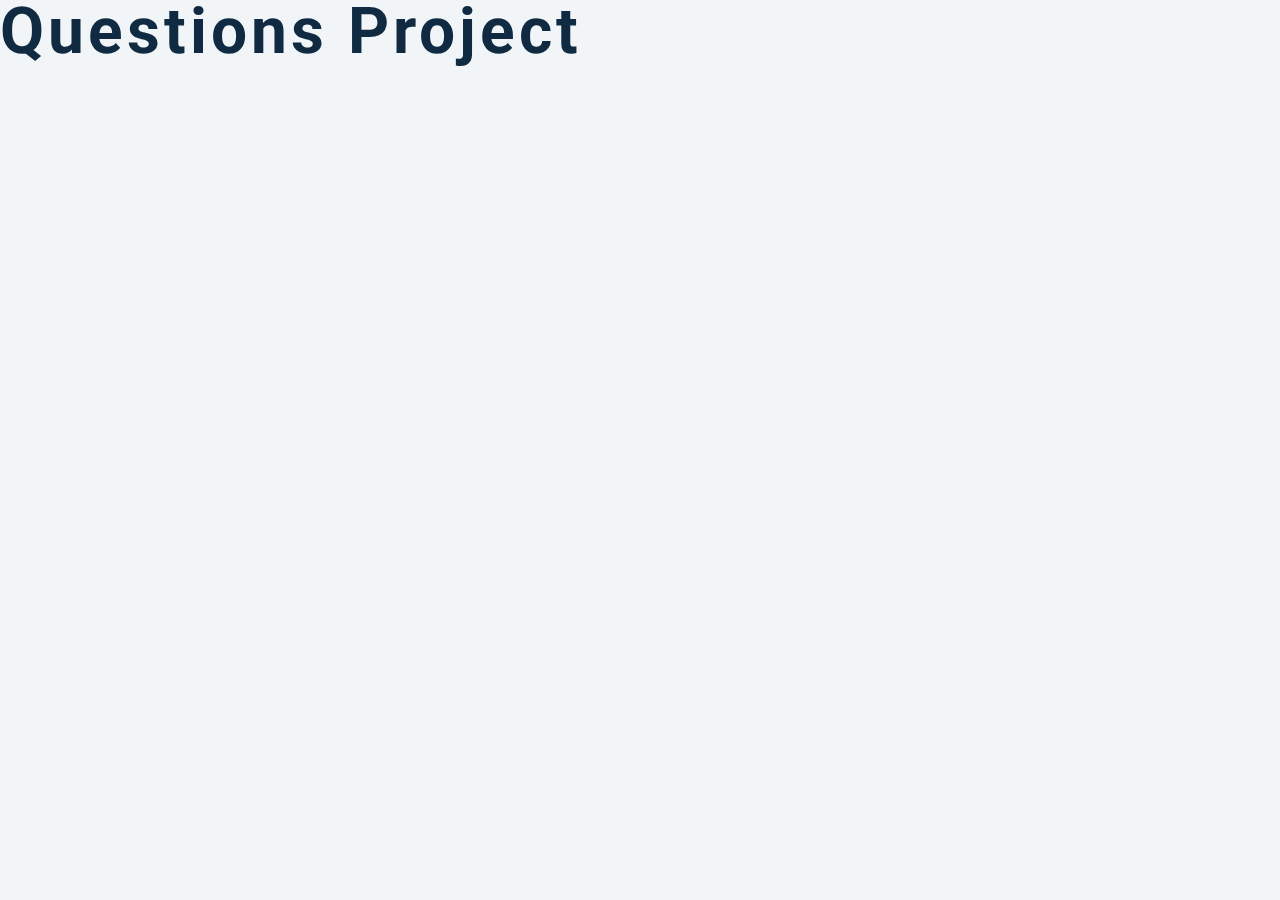
==== 06_Questions/index.html @ 12d08e5f "Init questions app" ====
<!DOCTYPE html>
<html lang="en">
  <head>
    <meta charset="UTF-8" />
    <meta name="viewport" content="width=device-width, initial-scale=1.0" />
    <title>Q & A</title>
    <!-- font-awesome -->
    <link
      rel="stylesheet"
      href="https://cdnjs.cloudflare.com/ajax/libs/font-awesome/5.14.0/css/all.min.css"
    />
    <!-- extra fonts -->
    <link
      href="https://fonts.googleapis.com/css?family=Great+Vibes&display=swap"
      rel="stylesheet"
    />
    <!-- styles -->
    <link rel="stylesheet" href="styles.css" />
  </head>
  <body>
    <h1>questions project</h1>
    <!-- javascript -->
    <script src="app.js"></script>
  </body>
</html>
---- 06_Questions/styles.css ----
/*
=============== 
Fonts
===============
*/
@import url("https://fonts.googleapis.com/css?family=Open+Sans|Roboto:400,700&display=swap");

/*
=============== 
Variables
===============
*/

:root {
  /* dark shades of primary color*/
  --clr-primary-1: hsl(205, 86%, 17%);
  --clr-primary-2: hsl(205, 77%, 27%);
  --clr-primary-3: hsl(205, 72%, 37%);
  --clr-primary-4: hsl(205, 63%, 48%);
  /* primary/main color */
  --clr-primary-5: #49a6e9;
  /* lighter shades of primary color */
  --clr-primary-6: hsl(205, 89%, 70%);
  --clr-primary-7: hsl(205, 90%, 76%);
  --clr-primary-8: hsl(205, 86%, 81%);
  --clr-primary-9: hsl(205, 90%, 88%);
  --clr-primary-10: hsl(205, 100%, 96%);
  /* darkest grey - used for headings */
  --clr-grey-1: hsl(209, 61%, 16%);
  --clr-grey-2: hsl(211, 39%, 23%);
  --clr-grey-3: hsl(209, 34%, 30%);
  --clr-grey-4: hsl(209, 28%, 39%);
  /* grey used for paragraphs */
  --clr-grey-5: hsl(210, 22%, 49%);
  --clr-grey-6: hsl(209, 23%, 60%);
  --clr-grey-7: hsl(211, 27%, 70%);
  --clr-grey-8: hsl(210, 31%, 80%);
  --clr-grey-9: hsl(212, 33%, 89%);
  --clr-grey-10: hsl(210, 36%, 96%);
  --clr-white: #fff;
  --clr-red-dark: hsl(360, 67%, 44%);
  --clr-red-light: hsl(360, 71%, 66%);
  --clr-green-dark: hsl(125, 67%, 44%);
  --clr-green-light: hsl(125, 71%, 66%);
  --clr-gold: #c59d5f;
  --clr-black: #222;
  --ff-primary: "Roboto", sans-serif;
  --ff-secondary: "Open Sans", sans-serif;
  --transition: all 0.3s linear;
  --spacing: 0.25rem;
  --radius: 0.5rem;
  --light-shadow: 0 5px 15px rgba(0, 0, 0, 0.1);
  --dark-shadow: 0 5px 15px rgba(0, 0, 0, 0.2);
  --max-width: 1170px;
  --fixed-width: 620px;
}
/*
=============== 
Global Styles
===============
*/

*,
::after,
::before {
  margin: 0;
  padding: 0;
  box-sizing: border-box;
}
body {
  font-family: var(--ff-secondary);
  background: var(--clr-grey-10);
  color: var(--clr-grey-1);
  line-height: 1.5;
  font-size: 0.875rem;
}
ul {
  list-style-type: none;
}
a {
  text-decoration: none;
}
img:not(.logo) {
  width: 100%;
}
img {
  display: block;
}

h1,
h2,
h3,
h4 {
  letter-spacing: var(--spacing);
  text-transform: capitalize;
  line-height: 1.25;
  margin-bottom: 0.75rem;
  font-family: var(--ff-primary);
}
h1 {
  font-size: 3rem;
}
h2 {
  font-size: 2rem;
}
h3 {
  font-size: 1.25rem;
}
h4 {
  font-size: 0.875rem;
}
p {
  margin-bottom: 1.25rem;
  color: var(--clr-grey-5);
}
@media screen and (min-width: 800px) {
  h1 {
    font-size: 4rem;
  }
  h2 {
    font-size: 2.5rem;
  }
  h3 {
    font-size: 1.75rem;
  }
  h4 {
    font-size: 1rem;
  }
  body {
    font-size: 1rem;
  }
  h1,
  h2,
  h3,
  h4 {
    line-height: 1;
  }
}
/*  global classes */

.btn {
  text-transform: uppercase;
  background: transparent;
  color: var(--clr-black);
  padding: 0.375rem 0.75rem;
  letter-spacing: var(--spacing);
  display: inline-block;
  transition: var(--transition);
  font-size: 0.875rem;
  border: 2px solid var(--clr-black);
  cursor: pointer;
  box-shadow: 0 1px 3px rgba(0, 0, 0, 0.2);
  border-radius: var(--radius);
}
.btn:hover {
  color: var(--clr-white);
  background: var(--clr-black);
}
/* section */
.section {
  padding: 5rem 0;
}

.section-center {
  width: 90vw;
  margin: 0 auto;
  max-width: 1170px;
}
@media screen and (min-width: 992px) {
  .section-center {
    width: 95vw;
  }
}
main {
  min-height: 100vh;
  display: grid;
  place-items: center;
}
/*
=============== 
Questions
===============
*/
.title {
  margin-top: 15vh;
  margin-bottom: 4rem;
}
.title h2 {
  color: var(--clr-gold);
  font-family: "Great Vibes", cursive;
  text-align: center;
}
.section-center {
  max-width: var(--fixed-width);
}
.question {
  background: var(--clr-white);
  border-radius: var(--radius);
  box-shadow: var(--light-shadow);
  padding: 1.5rem 1.5rem 0 1.5rem;
  margin-bottom: 2rem;
}
.question-title {
  display: flex;
  justify-content: space-between;
  align-items: center;
  text-transform: capitalize;
  padding-bottom: 1rem;
}
.question-title p {
  margin-bottom: 0;
  letter-spacing: var(--spacing);
  color: var(--clr-grey-1);
}
.question-btn {
  font-size: 1.5rem;
  background: transparent;
  border-color: transparent;
  cursor: pointer;
  color: var(--clr-gold);
  transition: var(--transition);
}
.question-btn:hover {
  transform: rotate(90deg);
}
.question-text {
  padding: 1rem 0 1.5rem 0;
  border-top: 1px solid rgba(0, 0, 0, 0.2);
}
.question-text p {
  margin-bottom: 0;
}
/* hide text */
/* .question-text {
  display: none;
}
.show-text .question-text {
  display: block;
}
.minus-icon {
  display: none;
}
.show-text .minus-icon {
  display: inline;
}
.show-text .plus-icon {
  display: none;
} */
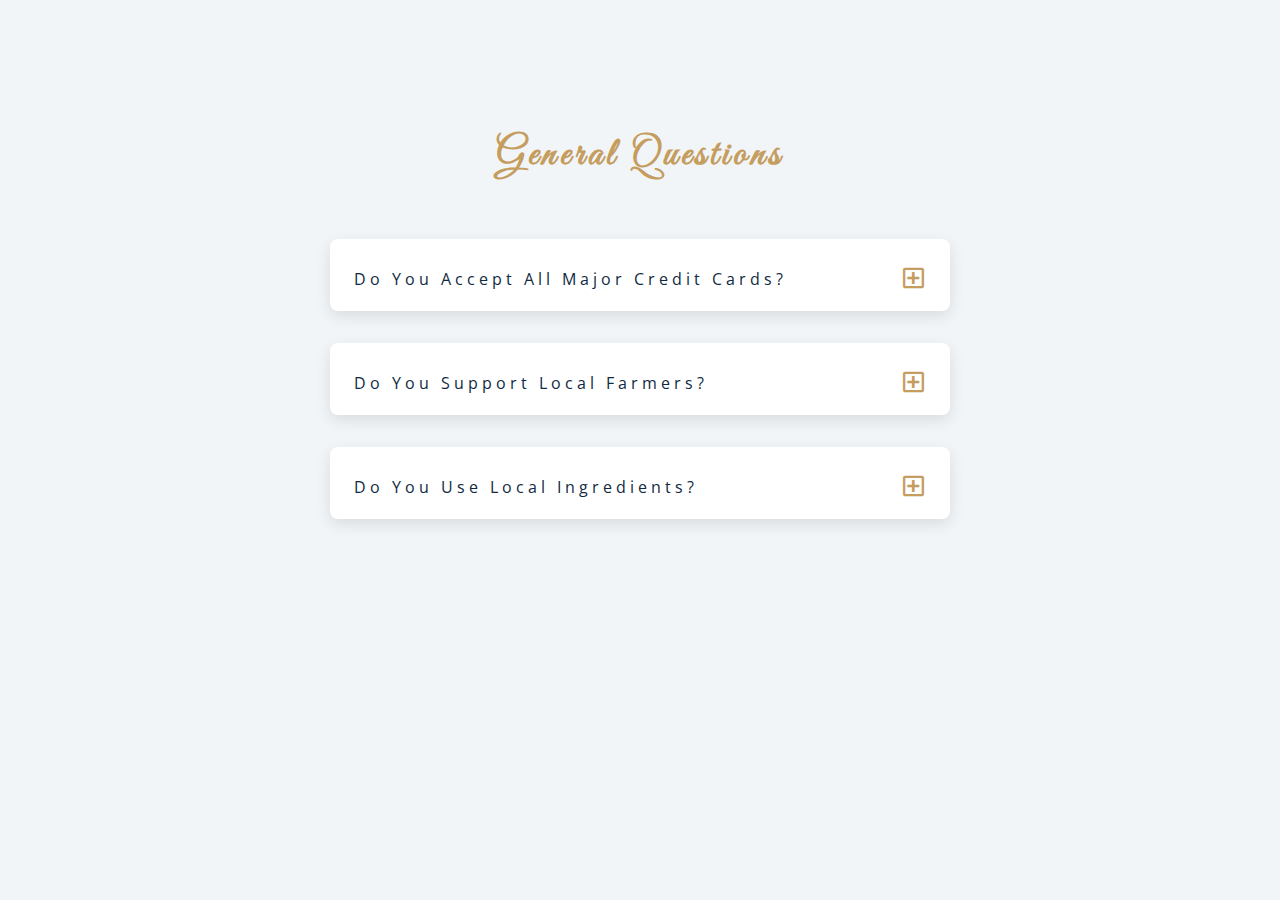
==== commit 2cc1151c: "expandable FAQ type module" ====
--- a/06_Questions/index.html
+++ b/06_Questions/index.html
@@ -18,8 +18,85 @@
     <link rel="stylesheet" href="styles.css" />
   </head>
   <body>
-    <h1>questions project</h1>
-    <!-- javascript -->
-    <script src="app.js"></script>
-  </body>
+    <section class="questions">
+      <!-- title -->
+      <div class="title">
+        <h2>general questions</h2> 
+      </div>
+      <!-- questions -->
+      <div class="section-center">
+        <!-- single question -->
+        <article class="question">
+          <div class="question-title">
+            <p>do you accept all major credit cards?</p>
+            <button class="question-btn" type="button">
+              <span class="plus-icon">
+                <i class="far fa-plus-square"></i>
+              </span>
+              <span class="minus-icon">
+                <i class="far fa-minus-square"></i>
+              </span>
+            </button>
+          </div>
+          <!-- question text -->
+          <div class="question-text">
+            <p>
+              Lorem ipsum dolor sit amet consectetur adipisicing elit. Dignissimos, odio?
+              Harum exercitationem reiciendis praesentium libero, quidem tempora delectus vitae similique.
+              Omnis illum quisquam aut eos ad provident! Velit, at praesentium.
+              Eum autem delectus iure enim voluptates corporis veritatis, quasi obcaecati!
+            </p>
+          </div>
+        </article>
+        <!-- end single question -->
+        <!-- single question -->
+        <article class="question">
+          <div class="question-title">
+            <p>do you support local farmers?</p>
+            <button class="question-btn" type="button">
+              <span class="plus-icon">
+                <i class="far fa-plus-square"></i>
+              </span>
+              <span class="minus-icon">
+                <i class="far fa-minus-square"></i>
+              </span>
+            </button>
+          </div>
+          <!-- question text -->
+          <div class="question-text">
+            <p>
+              Lorem ipsum dolor sit amet consectetur adipisicing elit. Similique, nesciunt?
+              Maiores odio accusamus soluta molestiae vitae itaque obcaecati quis temporibus.
+              Quaerat repellendus voluptates omnis asperiores esse! Minima fuga quo autem.
+              Obcaecati officia iusto nulla nihil omnis at aut? Praesentium, rerum.
+            </p>
+          </div>
+        </article>
+        <!-- end single question -->
+        <!-- single question -->
+        <article class="question">
+          <div class="question-title">
+            <p>do you use local ingredients?</p>
+            <button class="question-btn" type="button">
+              <span class="plus-icon">
+                <i class="far fa-plus-square"></i>
+              </span>
+              <span class="minus-icon">
+                <i class="far fa-minus-square"></i>
+              </span>
+            </button>
+          </div>
+          <!-- question text -->
+          <div class="question-text">
+            <p>
+              Lorem ipsum dolor sit amet consectetur adipisicing elit. Quas, nisi.
+            </p>
+          </div>
+        </article>
+        <!-- end single question -->
+      </div>
+      </section>
+      <!-- javascript -->
+      <script src="app.js"></script>
+    </body>
 </html>
--- a/06_Questions/styles.css
+++ b/06_Questions/styles.css
@@ -231,7 +231,7 @@
   margin-bottom: 0;
 }
 /* hide text */
-/* .question-text {
+.question-text {
   display: none;
 }
 .show-text .question-text {
@@ -245,4 +245,4 @@
 }
 .show-text .plus-icon {
   display: none;
-} */
+}
